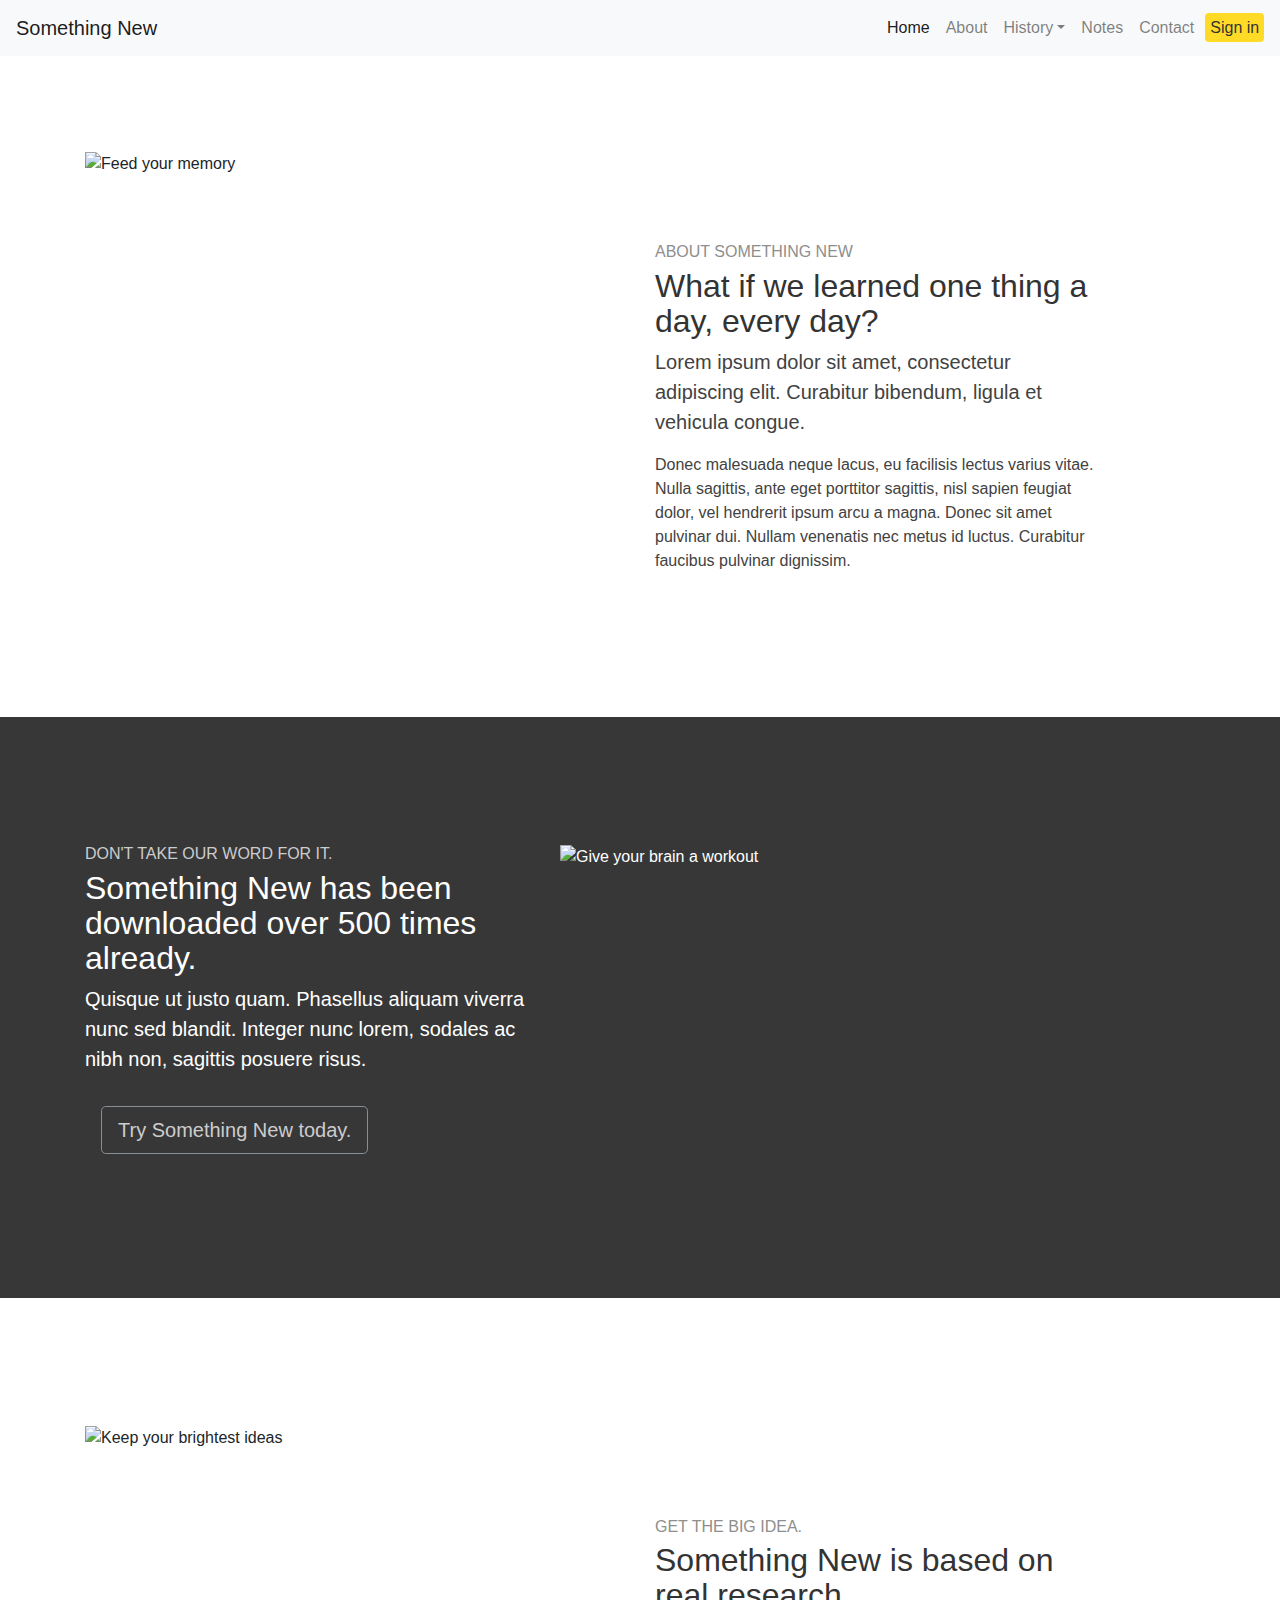
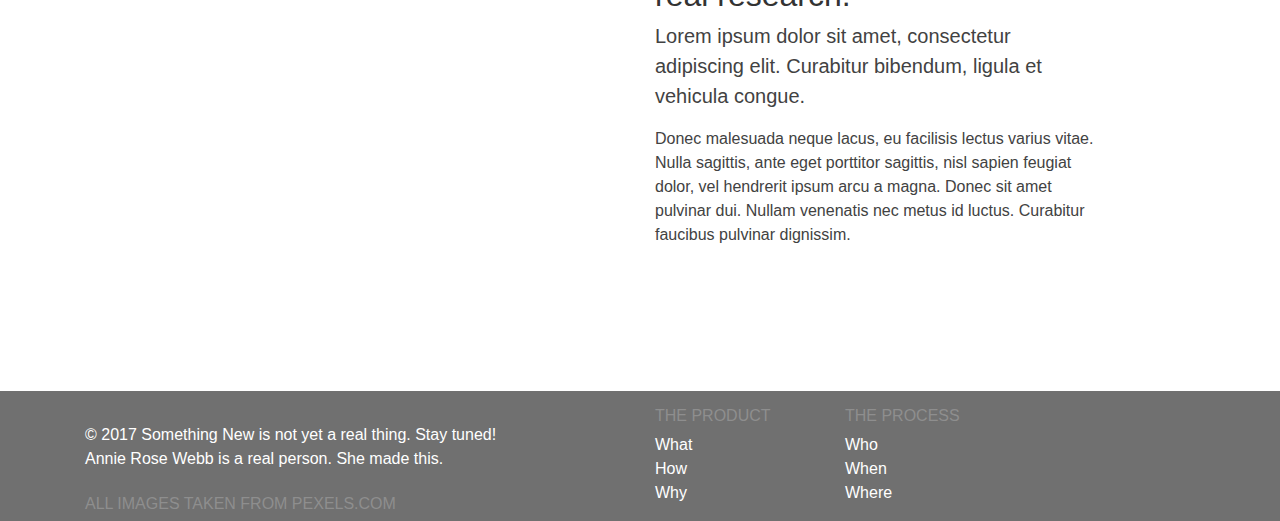
==== Something New/testSite.html @ b4cf0cbd "CDN correction" ====
<!DOCTYPE html>
<html lang="en">
  <head>
    <!-- Required meta tags -->
    <meta charset="utf-8">
    <meta name="viewport" content="width=device-width, initial-scale=1, shrink-to-fit=no">

    <!-- Bootstrap CSS -->
    <link rel="stylesheet" href="css/bootstrap.css" type="text/css">
    
    <!-- Font Awesome CSS -->
    <script defer src="https://use.fontawesome.com/releases/v5.0.8/js/all.js"></script>
    
    <!-- Custom CSS -->
    <link rel="stylesheet" href="css/testSite.css" type="text/css">
  </head>
  <body>
    <!-- Navbar -->
    <nav class="navbar navbar-expand-lg navbar-light bg-light fixed-top">
      <a class="navbar-brand" href="#"><i class="far fa-lightbulb" aria-hidden="true"></i>
       Something New</a>
      <button class="navbar-toggler" type="button" data-toggle="collapse" data-target="#newNavbar" aria-controls="newNavbar" aria-expanded="false" aria-label="Toggle navigation">
        <span class="navbar-toggler-icon"></span>
      </button>
      <div class="collapse navbar-collapse" id="newNavbar">
        <ul class="navbar-nav ml-sm-auto pull-sm-right">
          <li class="nav-item active">
            <a class="nav-link" href="testSite.html">Home <span class="sr-only">(current)</span></a>
          </li>
          <li class="nav-item">
            <a class="nav-link" href="#feature-one">About</a>
          </li>
          <div class="dropdown show">
            <li class="nav-item">
              <a class="dropdown-toggle nav-link" href="History.html" id="historyMenu" data-toggle="dropdown">History</a>
              <div class="dropdown-menu" aria-labelledby="historyMenu">
                <a class="dropdown-item" href="Memories.html">Memories</a>
                <a class="dropdown-item disabled" href="#">Sites</a>
              </div>
            </li>
          </div>
          <li class="nav-item">
            <a class="nav-link" href="Notes.html">Notes</a>
          </li>
          <li class="nav-item">
            <a class="nav-link" href="Contact.html">Contact</a>
          </li>
          <li class="nav-item">
            <a class="btn btn-primary navButton" href="#">Sign in</a>
          </li>
        </ul>
      </div>
    </nav>
    
<!-- Main stage and carousel -->

    <div id="carouselStage" class="carousel slide stage d-none d-md-block" data-ride="carousel">
      <!-- Indicators -->
      <ol class="carousel-indicators">
        <li data-target="#carouselStage" data-slide-to="0" class="active"></li>
        <li data-target="#carouselStage" data-slide-to="1"></li>
        <li data-target="#carouselStage" data-slide-to="2"></li>
      </ol>
      
      <!-- Slides -->
      <div class="carousel-inner" role="listbox">
        <div class="carousel-item active">
          <img class="d-block img-fluid" src="https://static.pexels.com/photos/346839/pexels-photo-346839.jpeg" alt="A man reads, camera around his neck.">
          <div class="carousel-caption">
            <h1 class="display-3" id="capLead">Something New</h1>
            <p class="lead carouselCap">What did you learn today?</p>
          </div>
        </div>
        <div class="carousel-item">
          <img class="d-block img-fluid" src="https://static.pexels.com/photos/374631/pexels-photo-374631.jpeg" alt="Two people share a coffee and type on their phones.">
          <div class="carousel-caption">
            <h1 class="display-3">Memory training at your fingertips.</h1>
          </div>
        </div>
        <div class="carousel-item">
          <img class="d-block img-fluid" src="https://static.pexels.com/photos/392018/pexels-photo-392018.jpeg" alt="A journal lies open.">
          <div class="carousel-caption">
            <h1 class="display-3">Always completely free.</h1><br>
            <a role="button" class="btn btn-lg btn-primary carouselCap" id="signUp" href="#feature-two">Sign up now</a>
          </div>
        </div>
      </div>
      
      <!-- Carousel controls -->
      <a class="carousel-control-prev" href="#carouselStage" role="button" data-slide="prev">
        <span class="carousel-control-prev-icon" aria-hidden="true"></span>
        <span class="sr-only">Previous</span>
      </a>
      <a class="carousel-control-next" href="#carouselStage" role="button" data-slide="next">
        <span class="carousel-control-next-icon" aria-hidden="true"></span>
        <span class="sr-only">Next</span>
      </a>
    </div>
    
    <!-- Small screen title card -->
    
   <!-- <div class="d-none d-md-block">
      <h1 class="display-3">Something New</h1>
    </div> -->
    
    <!-- About -->
    <section id="feature-one">
      <div class="container">
        <div class="feature-content">
          <div class="row">
            <div class="col-lg-6">
              <img class="d-none d-md-block" src="https://blog.wiziq.com/wp-content/uploads/2014/01/knowledge1.jpg" alt="Feed your memory">
            </div>
            <div class="col-lg-5 textBox">
              <h6>About Something New</h6>
              <h2>What if we learned one thing a day, every day?</h2>
              <p class="lead">Lorem ipsum dolor sit amet, consectetur adipiscing elit. Curabitur bibendum, ligula et vehicula congue.</p>
              <p>Donec malesuada neque lacus, eu facilisis lectus varius vitae. Nulla sagittis, ante eget porttitor sagittis, nisl sapien feugiat dolor, vel hendrerit ipsum arcu a magna. Donec sit amet pulvinar dui. Nullam venenatis nec metus id luctus. Curabitur faucibus pulvinar dignissim.</p>
            </div>
          </div>
        </div>
      </div>
    </section>
    
    
    <!-- Reviews -->
    <section id="feature-two" class="feature-dark">
      <div class="container">
        <div class="feature-content">
          <div class="row">
            <div class="col-lg-5 feature-caption">
              <h6>Don't take our word for it.</h6>
              <h2>Something New has been downloaded over 500 times already.</h2>
              <p class="lead">Quisque ut justo quam. Phasellus aliquam viverra nunc sed blandit. Integer nunc lorem, sodales ac nibh non, sagittis posuere risus.</p>
              <a href="#" role ="button" class="btn btn-outline-secondary btn-lg Interact">Try Something New today.</a>
            </div>
            <div class="col-lg-6">
              <img class="d-none d-md-block" src="https://fablefeed.com/wp-content/uploads/2015/06/how-to-sharpen-your-brain-800x575.jpg" alt="Give your brain a workout">
            </div>
          </div>
        </div>
      </div>
    </section>
    
  <!-- Partners -->
    <section id="feature-three">
      <div class="container">
        <div class="feature-content">
          <div class="row">
            <div class="col-lg-6">
              <img class="d-none d-md-block" src="https://static1.squarespace.com/static/5745c7ab37013b9d0a61c817/5745f0c5d210b81c6243d867/57b4e160d2b8574df5dbbf50/1471472302551/shutterstock_152365001.jpg?format=1000w" alt="Keep your brightest ideas">
            </div>
            <div class="col-lg-5 textBox">
              <h6>Get the big idea.</h6>
              <h2>Something New is based on real research.</h2>
              <p class="lead">Lorem ipsum dolor sit amet, consectetur adipiscing elit. Curabitur bibendum, ligula et vehicula congue.</p>
              <p>Donec malesuada neque lacus, eu facilisis lectus varius vitae. Nulla sagittis, ante eget porttitor sagittis, nisl sapien feugiat dolor, vel hendrerit ipsum arcu a magna. Donec sit amet pulvinar dui. Nullam venenatis nec metus id luctus. Curabitur faucibus pulvinar dignissim.</p>
            </div>
          </div>
        </div>
      </div>
    </section>
    
    
    <!-- Footer -->
    <footer id="main-footer">
      <div class="container">
        <div class="row">
          <div class="col-md-6" id="copyright">
            &copy; 2017 Something New is not yet a real thing. Stay tuned! <br>
            <a href="https://www.linkedin.com/in/annie-rose-webb-7a505aab/">Annie Rose Webb</a> is a real person. She made this.<br><br>
            <h6>All images taken from pexels.com</h6>
          </div>
          <div class="col-md-2">
            <h6>The product</h6>
            <ul class="list-unstyled">
              <li><a href="#">What</a></li>
              <li><a href="#">How</a></li>
              <li><a href="#">Why</a></li>
            </ul>
          </div>
          <div class="col-md-2">
            <h6>The process</h6>
            <ul class="list-unstyled">
              <li><a href="#">Who</a></li>
              <li><a href="#">When</a></li>
              <li><a href="#">Where</a></li>
            </ul>
          </div>
        </div>
      </div>
    </footer>

    <!-- Optional JavaScript -->
    <!-- jQuery first, then Popper.js, then Bootstrap JS -->
    <script src="https://code.jquery.com/jquery-3.2.1.slim.min.js" integrity="sha384-KJ3o2DKtIkvYIK3UENzmM7KCkRr/rE9/Qpg6aAZGJwFDMVNA/GpGFF93hXpG5KkN" crossorigin="anonymous"></script>
    <script src="https://cdnjs.cloudflare.com/ajax/libs/popper.js/1.11.0/umd/popper.min.js" integrity="sha384-b/U6ypiBEHpOf/4+1nzFpr53nxSS+GLCkfwBdFNTxtclqqenISfwAzpKaMNFNmj4" crossorigin="anonymous"></script>
    <script src="js/bootstrap.js"></script>
  </body>
</html>
---- Something New/css/testSite.css ----
html, body {
  height: 100%;
}

h1{
  color: #595959;
}

h2, h3, h4, h5 {
  color: #333;
}

h6{
  color: #8e8e8e;
  text-transform: uppercase;
}


p{
  color: #424242;
}

img{
  width: 100%;
  height: 315;
}

#stage {
  color: white;
  height: 100%;
  width: 100%;
  display: flex;
  align-items: center;
}

.carousel-caption{
  top: 50%;
  transform: translateY(-50%);
  bottom: initial;
}

.carouselCap {
  font-weight: 300;
  font-size: 2.5rem;
  color: white;
}

.carousel-item h1{
  color: white;
}

.carousel-item p {
  margin-left: 7rem;
}

#capLead {
  margin-left: 5rem;
}

.carousel-inner img{
  -webkit-filter: grayscale(20%); /* Safari 6.0 - 9.0 */
  filter: grayscale(20%);
}

#signUp{
  color: #333;
  background-color: rgb(255, 219, 40);
  border: rgb(255, 219, 40);
}

.feature-content{
  padding: 8rem 0;
  overflow: hidden;
}


.feature-dark{
  background-color: #373738;
  color: white;
}

.feature-dark h6{
    color: #cccccc;
}

.feature-dark h2{
  color: white;
}

.feature-dark p{
  color: white;
}


.Interact{
  margin: 1rem;
  color: #cccccc
}

.textBox{
  padding-top: 8%;
}

.display-3 {
  font-weight: 400;
}

.Search{
  margin-left: 1rem;
}

.navButton {
  padding: .3rem;
  margin-top: .3rem;
  margin-left: .2rem;
  background: #ffdb28;
  border: #ffdb28;
  color: #333;
}

#notes-one #signup {
  margin-left: 50%;
  margin-right: 2rem;
}

#notes-one {
  height: 100%;
}

#history-content {
  height: 100%;
  padding-top: 5%;
  text-align: center;
}

#memories-content {
  height: 100%;
}

#contact-content {
  height: 100%;
  text-align: center;
  display: flex;
  align-items: center;
  margin-top: 6rem;
  
}

#contact-us {
  color: black;
}


#main-footer {
  color: white;
  background-color: #707070;
  padding-top: 1rem;
  width: 100%;
  bottom: 0;
}

#main-footer a {
  color: white;
}

#copyright{
  margin-top: 1rem;
}
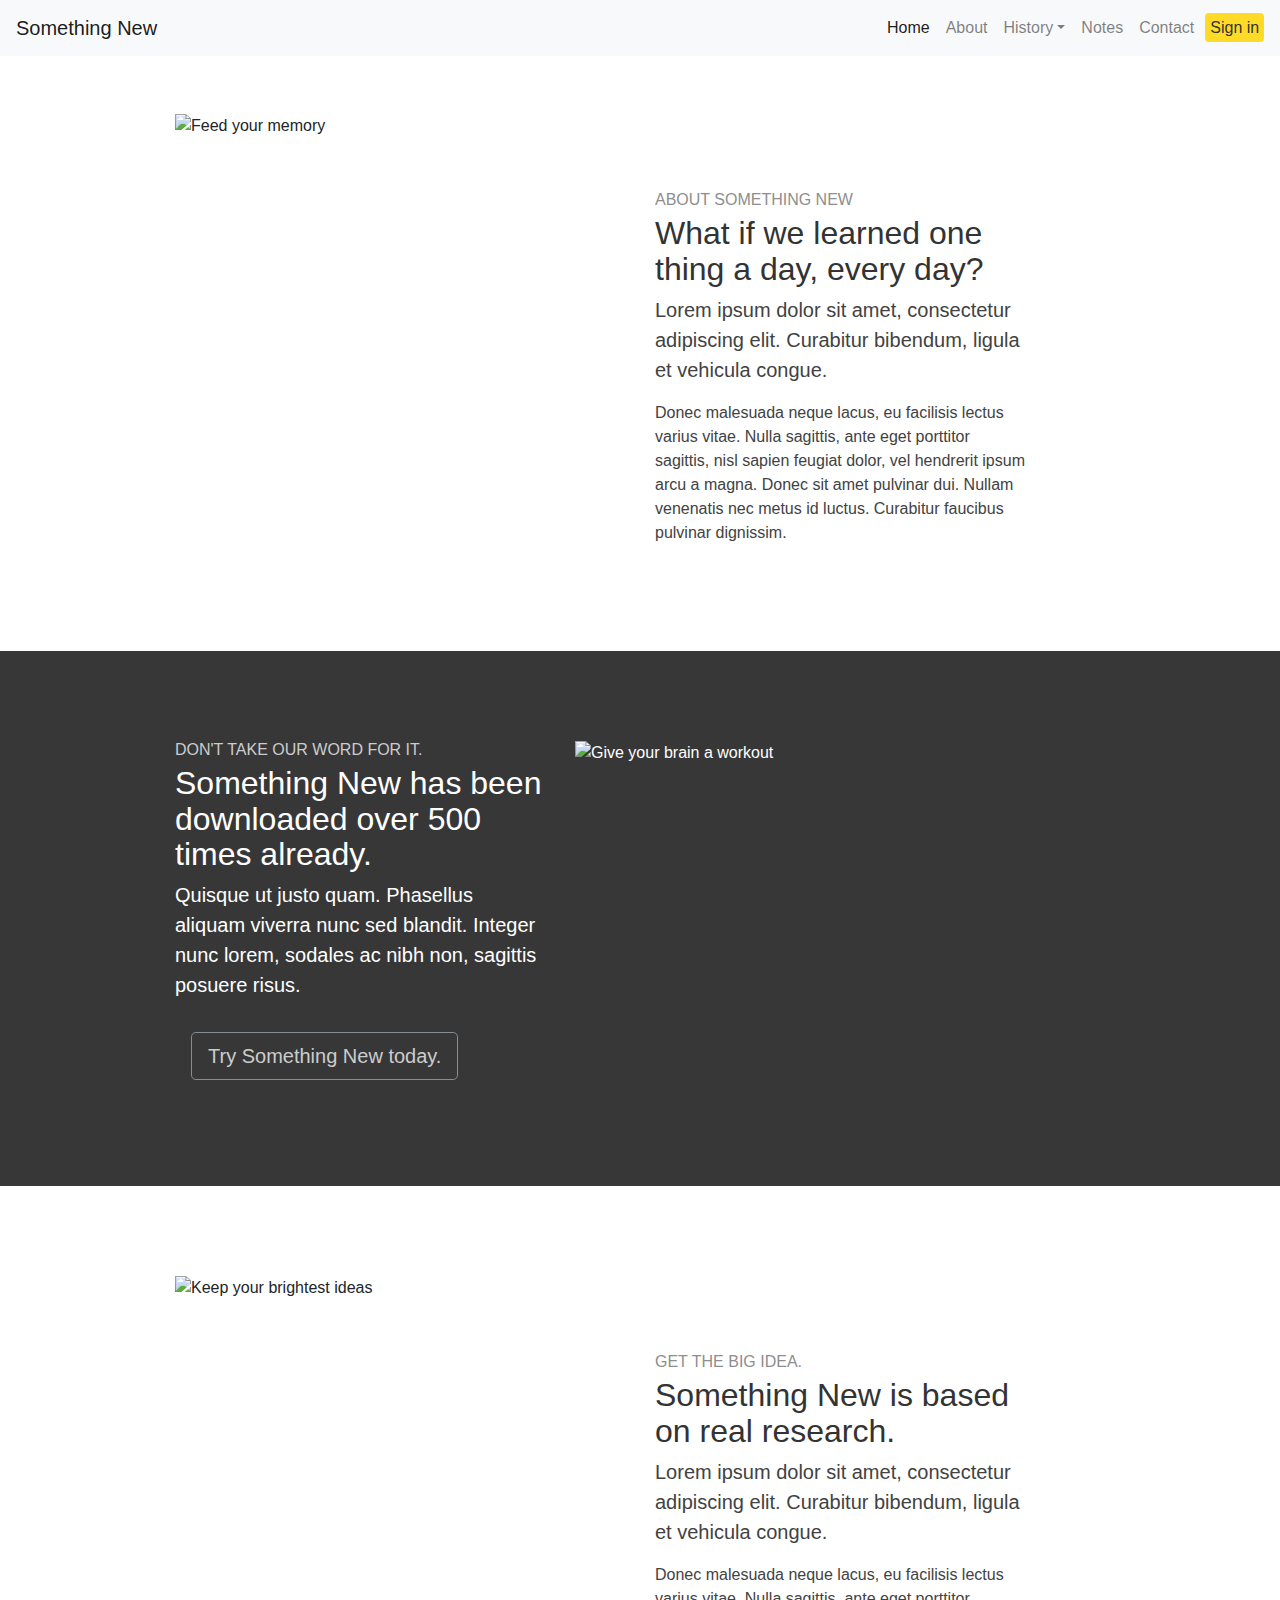
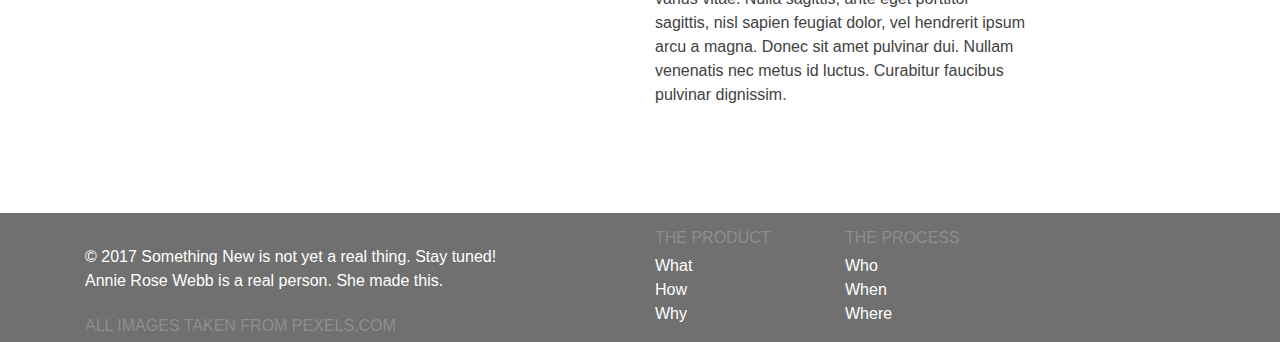
==== commit c5bad70d: "Mobile update" ====
--- a/Something New/testSite.html
+++ b/Something New/testSite.html
@@ -16,7 +16,7 @@
   </head>
   <body>
     <!-- Navbar -->
-    <nav class="navbar navbar-expand-lg navbar-light bg-light fixed-top">
+    <nav class="navbar navbar-expand-lg navbar-light bg-light fixed-top text-center text-sm-left">
       <a class="navbar-brand" href="#"><i class="far fa-lightbulb" aria-hidden="true"></i>
        Something New</a>
       <button class="navbar-toggler" type="button" data-toggle="collapse" data-target="#newNavbar" aria-controls="newNavbar" aria-expanded="false" aria-label="Toggle navigation">
@@ -99,9 +99,9 @@
     
     <!-- Small screen title card -->
     
-   <!-- <div class="d-none d-md-block">
-      <h1 class="display-3">Something New</h1>
-    </div> -->
+   <div class="d-block d-md-none">
+      <h1 class="display-3 small-screen-heading text-center">Something New</h1>
+    </div> 
     
     <!-- About -->
     <section id="feature-one">
@@ -109,7 +109,7 @@
         <div class="feature-content">
           <div class="row">
             <div class="col-lg-6">
-              <img class="d-none d-md-block" src="https://blog.wiziq.com/wp-content/uploads/2014/01/knowledge1.jpg" alt="Feed your memory">
+              <img class="d-block" src="https://blog.wiziq.com/wp-content/uploads/2014/01/knowledge1.jpg" alt="Feed your memory">
             </div>
             <div class="col-lg-5 textBox">
               <h6>About Something New</h6>
@@ -164,7 +164,7 @@
     
     <!-- Footer -->
     <footer id="main-footer">
-      <div class="container">
+      <div class="container text-center text-md-left">
         <div class="row">
           <div class="col-md-6" id="copyright">
             &copy; 2017 Something New is not yet a real thing. Stay tuned! <br>
--- a/Something New/css/testSite.css
+++ b/Something New/css/testSite.css
@@ -1,96 +1,38 @@
+/* Universal styles start */
+
 html, body {
   height: 100%;
 }
 
-h1{
+h1 {
   color: #595959;
 }
 
-h2, h3, h4, h5 {
+h2, 
+h3, 
+h4, 
+h5 {
   color: #333;
 }
 
-h6{
+h6 {
   color: #8e8e8e;
   text-transform: uppercase;
 }
 
 
-p{
+p {
   color: #424242;
 }
 
-img{
+img {
   width: 100%;
-  height: 315;
-}
-
-#stage {
-  color: white;
-  height: 100%;
-  width: 100%;
-  display: flex;
-  align-items: center;
-}
-
-.carousel-caption{
-  top: 50%;
-  transform: translateY(-50%);
-  bottom: initial;
-}
-
-.carouselCap {
-  font-weight: 300;
-  font-size: 2.5rem;
-  color: white;
-}
-
-.carousel-item h1{
-  color: white;
-}
-
-.carousel-item p {
-  margin-left: 7rem;
-}
-
-#capLead {
-  margin-left: 5rem;
-}
-
-.carousel-inner img{
-  -webkit-filter: grayscale(20%); /* Safari 6.0 - 9.0 */
-  filter: grayscale(20%);
-}
-
-#signUp{
-  color: #333;
-  background-color: rgb(255, 219, 40);
-  border: rgb(255, 219, 40);
 }
 
 .feature-content{
-  padding: 8rem 0;
+  padding: 10vh;
   overflow: hidden;
 }
-
-
-.feature-dark{
-  background-color: #373738;
-  color: white;
-}
-
-.feature-dark h6{
-    color: #cccccc;
-}
-
-.feature-dark h2{
-  color: white;
-}
-
-.feature-dark p{
-  color: white;
-}
-
 
 .Interact{
   margin: 1rem;
@@ -104,6 +46,10 @@
 .display-3 {
   font-weight: 400;
 }
+
+/* Universal styles end */
+
+/* Navbar start */
 
 .Search{
   margin-left: 1rem;
@@ -118,6 +64,86 @@
   color: #333;
 }
 
+/* Navbar end */
+
+/* Main stage start */
+
+#stage {
+  color: white;
+  height: 100%;
+  width: 100%;
+  display: flex;
+  align-items: center;
+}
+
+.small-screen-heading {
+    padding: 7rem 0 0 0;
+    margin: 0;
+}
+
+/* Carousel start */
+
+.carousel-caption{
+  top: 50%;
+  transform: translateY(-50%);
+  bottom: initial;
+}
+
+.carouselCap {
+  font-weight: 300;
+  font-size: 2.5rem;
+  color: white;
+}
+
+.carousel-item h1{
+  color: white;
+}
+
+.carousel-item p {
+  margin-left: 7rem;
+}
+
+#capLead {
+  margin-left: 5rem;
+}
+
+.carousel-inner img{
+  -webkit-filter: grayscale(20%); /* Safari 6.0 - 9.0 */
+  filter: grayscale(20%);
+}
+
+#signUp{
+  color: #333;
+  background-color: rgb(255, 219, 40);
+  border: rgb(255, 219, 40);
+}
+
+/* Carousel end */
+
+/* Main stage end */
+
+/* Dark features start */
+.feature-dark{
+  background-color: #373738;
+  color: white;
+}
+
+.feature-dark h6{
+    color: #cccccc;
+}
+
+.feature-dark h2{
+  color: white;
+}
+
+.feature-dark p{
+  color: white;
+}
+
+/* Dark features end */
+
+/* Notes page start */
+
 #notes-one #signup {
   margin-left: 50%;
   margin-right: 2rem;
@@ -127,15 +153,27 @@
   height: 100%;
 }
 
+/* Notes page end */
+
+/* History page start */
+
 #history-content {
   height: 100%;
   padding-top: 5%;
   text-align: center;
 }
 
+/* History page end */
+
+/* Memories page start */
+
 #memories-content {
   height: 100%;
 }
+
+/* Memories page end */
+
+/* Contact page start */
 
 #contact-content {
   height: 100%;
@@ -150,6 +188,10 @@
   color: black;
 }
 
+/* Contact page end */
+
+
+/* Footer start */
 
 #main-footer {
   color: white;
@@ -165,4 +207,6 @@
 
 #copyright{
   margin-top: 1rem;
-}+}
+
+/* Footer end */